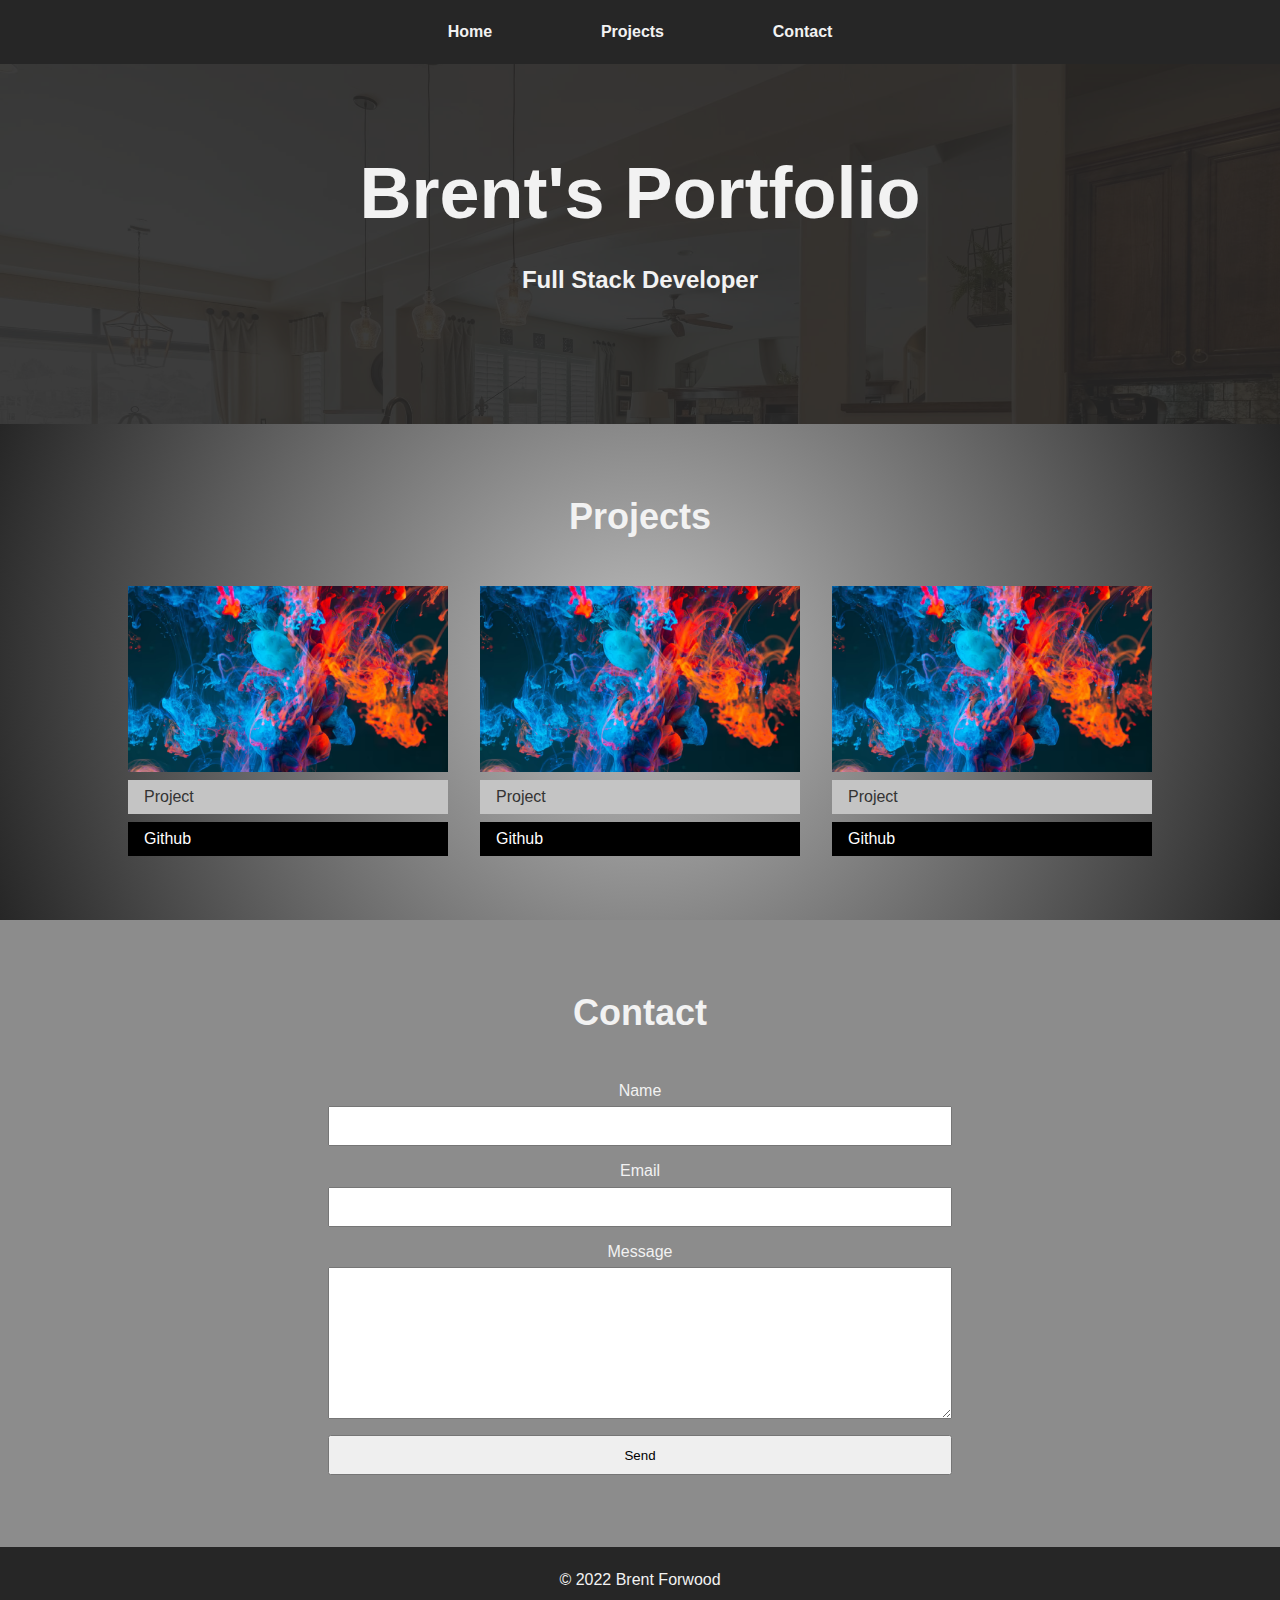
==== index.html @ fcb1ddd3 "Added netlify form validation attribute" ====
<!DOCTYPE html>
<html lang="en">

<head>
    <meta charset="UTF-8">
    <meta http-equiv="X-UA-Compatible" content="IE=edge">
    <meta name="viewport" content="width=device-width, initial-scale=1.0">
    <link rel="stylesheet" href="https://use.fontawesome.com/releases/v5.2.0/css/all.css"
        integrity="sha384-hWVjflwFxL6sNzntih27bfxkr27PmbbK/iSvJ+a4+0owXq79v+lsFkW54bOGbiDQ" crossorigin="anonymous">
    <link rel="stylesheet" href="css/normalize.css">
    <link rel="stylesheet" href="css/style.css">
    <title>Current Portfolio</title>
</head>

<body>
    <header>
        <nav>
            <ul>
                <li><a href="#">home</a></li>
                <li><a href="#gallery">projects</a></li>
                <li><a href="#contact">contact</a></li>
            </ul>
            <div class="hamburger">
                <span class="bar"></span>
                <span class="bar"></span>
                <span class="bar"></span>
            </div>
        </nav>
    </header>
    <main>
        <section id="hero">
            <div class="hero-text">
                <h1 id="home-h">Brent's Portfolio</h1>
                <h6>
                    Full Stack Developer
                </h6>
                <div class="social-media">
                    <a class="button-solid" href="https://www.linkedin.com/in/brentforwood/" target="_blank" rel="noopener">
                        <i class="fab fa-linkedin fa-2x"></i>
                    </a>
                    <a class="button-solid" href="https://github.com/forwoodb" target="_blank" rel="noopener">
                        <i class="fab fa-github fa-2x"></i>
                    </a>
                </div>
            </div>
        </section>
        <section id="gallery">
            <h4>Projects</h4>
            <div class="cards">
                <div class="card">
                    <div class="project">
                        <img class="project-img" src="images/project-1.png" alt="Project">
                        <ul class="project-info">
                            <li><span><u>Languages:</u></span> HTML, CSS, Python</li>
                            <li>Frameworks/Libraries: Django, React, Bootstrap</li>
                            <li>Database: SQLite</li>
                            <li>Environment: Firebase</li>
                        </ul>
                    </div>
                    <a href="#" class="btn-light">
                        <i class="fas fa-eye"></i> Project
                    </a>
                    <a href="#" class="btn-dark">
                        <i class="fab fa-github"></i> Github
                    </a>
                </div>
                <div class="card">
                    <div class="project">
                        <img class="project-img" src="images/project-1.png" alt="Project">
                        <ul class="project-info">
                            <li><span><u>Languages:</u></span> HTML, CSS, Python</li>
                            <li>Frameworks/Libraries: Django, React, Bootstrap</li>
                            <li>Database: SQLite</li>
                            <li>Environment: Firebase</li>
                        </ul>
                    </div>
                    <a href="#" class="btn-light">
                        <i class="fas fa-eye"></i> Project
                    </a>
                    <a href="#" class="btn-dark">
                        <i class="fab fa-github"></i> Github
                    </a>
                </div>
                <div class="card">
                    <div class="project">
                        <img class="project-img" src="images/project-1.png" alt="Project">
                        <ul class="project-info">
                            <li><span><u>Languages:</u></span> HTML, CSS, Python</li>
                            <li>Frameworks/Libraries: Django, React, Bootstrap</li>
                            <li>Database: SQLite</li>
                            <li>Environment: Firebase</li>
                        </ul>
                    </div>
                    <a href="#" class="btn-light">
                        <i class="fas fa-eye"></i> Project
                    </a>
                    <a href="#" class="btn-dark">
                        <i class="fab fa-github"></i> Github
                    </a>
                </div>
            </div>
        </section>
        <section id="contact">
            <h4>Contact</h4>
            <form name="contact" method="POST" netlify-data="true">
                <label for="name">Name</label>
                <input type="text" name="name">
                <label for="email">Email</label>
                <input type="email" name="email" type="email">
                <label for="message">Message</label>
                <textarea name="message" id="" cols="30" rows="10"></textarea>
                <input type="submit" value="Send">
            </form>
        </section>
    </main>
    <footer>
        <p>&copy 2022 Brent Forwood</p>
    </footer>
    <script src="script.js"></script>
</body>

</html>
---- css/style.css ----
/********** General **********/
@media screen and (min-width: 0px) {

    /* Variables */
    :root {
        --font-family: "Roboto", sans-serif;
        --color-one: hsl(240, 0%, 95%);
        --color-two: hsl(240, 0%, 75%);
        --color-three: hsl(240, 0%, 55%);
        --color-four: hsl(240, 0%, 35%);
        --color-five: hsl(240, 0%, 15%);
        --accent: #eece1a;

    }
    
    /* CSS Resets */
    * {
        margin: 0;
        padding: 0;
        box-sizing: border-box;
    }

    body {
        font-family: var(--font-family);
    }

    ul {
        list-style-type: none;
    }

    a {
        text-decoration: none;
        color: var(--color-one);
    }
    h1,
    h2,
    h3,
    h4,
    h5 {
        color: var(--color-one);
    }

    h1 {
        font-size: 72px;
    }

    h2 {
        font-size: 60px;

    }

    h3 {
        font-size: 48px;
    }

    h4 {
        font-size: 36px;
        padding: 2rem;
        text-align: center;
    }

    h5 {
        font-size: 30px;
    }

    h6 {
        font-size: 24px;
    }

    section {
        padding-top: 40px;
        padding-bottom: 40px;
    }
}

/********** Navigation **********/
/* Mobile Navbar */
@media screen and (min-width: 0px) {
    header {
        /* position: sticky;
        top: 0; */

        /* or */

        position: fixed;
        width: 100%;

        z-index: 2;
    }

    nav {
        display: flex;
        justify-content: space-between;
        align-items: center;
        height: 4rem;
        padding: 1rem;
        background-color: var(--color-five);
    }

    nav ul {
        display: flex;
        position: fixed;
        width: 100%;
        text-align: center;
        top: -100%;
        flex-direction: column;
        transition: .25s;
    }

    nav ul.active {
        left: 0;
        top: 4rem;
        background-color: var(--color-five);
    }

    nav ul li {
        margin: 1rem;
        text-transform: capitalize;
    }

    /* Hamburger */
    .hamburger {
        display: block;
        cursor: pointer;
    }

    .bar {
        background-color: var(--color-one);
        height: 3px;
        width: 25px;
        margin: 5px;
        display: block;
    }
}

/* Desktop Navbar */
@media screen and (min-width: 1024px) {
    nav {
        justify-content: center;
        align-items: center;
    }
    nav ul {
        justify-content: center;
        align-items: center;
        position: static;
        width: auto;
        flex-direction: row;
    }

    nav ul li {
        padding: 2rem;
        font-weight: 700;
    }

    nav ul li:hover {
        text-decoration-line: underline;
        text-decoration-thickness: 3px;
        color: var(--accent);
        transition: 0.5s;
        
    }

    .hamburger {
        display: none;
    }
}

/********** Hero Section **********/
@media screen and (min-width: 0px) {
    #hero {
        display: flex;
        justify-content: center;
        align-items: center;
        position: relative;
        background-color: var(--color-five);
        padding-top: 8.5rem;
        padding-bottom: 4rem;
    }
    
    #hero:after {
        background: url('../images/landing.jpg');
        content: '';
        background-size: cover;
        position: absolute;
        top: 0px;
        right: 0px;
        bottom: 0px;
        left: 0px;
        opacity: 0.1;
    }

    .hero-text {
        display: flex;
        flex-direction: column;
        z-index: 1;
    }

    .hero-text h1,
    .hero-text h6,
    .hero-text .social-media {
        text-align: center;
        color: var(--color-one);
        padding: 1rem;
    }

    a {
        padding: 0.4rem;
    }

    .button-solid:hover {
        color: var(--accent);
    }
}

/********** Gallery **********/
@media screen and (min-width: 0px) {
    #gallery {
        background: var(--color-two);
        background: radial-gradient(circle,
                var(--color-two) 0%,
                var(--color-five) 100%);
    }

    .cards {
        display: flex;
        justify-content: center;
        flex-wrap: wrap;
    }

    .card {
        background-color: rgba(red, green, blue, 0);
        width: 20rem;
        margin: 1rem;
        /* opacity: 0; */
    }
    
    .project {
        position: relative;
        padding: 0;
        width: 20rem;
        /* height: 20rem; */
    }
    .project-img {
        width: 100%;
        height: 100%;
        position: absolute;
        transition: 0.5s;
        object-fit: cover;
    }
    .project:hover .project-img {
        filter: blur(20px);
    }
    .project-info {
        color: var(--color-one);
        position: relative;
        padding: 1rem;
        opacity: 0;
        transition: 0.5s;
    }
    .project-info li {
        padding: 0.5rem;
    }
    .project-info span {
        color: var(--color-two);
    }
    .project:hover .project-info {
        opacity: 1;
    }
    .btn,
    .btn-light,
    .btn-dark {
        display: block;
        padding: 0.5rem 1rem;
        border: 0;
        margin: 0.5rem 0;
    }

    .btn:hover,
    .btn-light:hover,
    .btn-dark:hover {
        background: var(--accent);
        color: #000;
    }

    .btn-dark {
        background: black;
        color: #fff;
    }

    .btn-light {
        background: #c4c4c4;
        color: #333;
    }
}

@media screen and (min-width: 1024px) {
    
}

/********** Contact **********/
@media screen and (min-width:0px) {
    #contact {
        background: var(--color-three);
    }

    #contact form {
        display: flex;
        flex-direction: column;
        justify-content: center;
        align-items: center;
        padding: 1rem;
    }

    #contact form label {
        color: var(--color-one);
        text-align: center;
        margin-bottom: 0.4rem;
    }

    #contact form textarea, input {
        width: 95%;
        margin-bottom: 1rem;
    }

    #contact form input {
        height: 2.5rem;
    }
}

@media screen and (min-width:768px) {
    #contact form textarea, input {
        width: 75%;
    }
}

@media screen and (min-width:1024px) {
    #contact form textarea, input {
        width: 50%;
    }
}

/********** Footer **********/
@media screen and (min-width: 0px) {
    footer {
        background-color: var(--color-five);
        color: var(--color-one);
        text-align: center;
        height: 4rem;
    }
    
    footer p {
        padding-top: 1.5rem;
    }
}
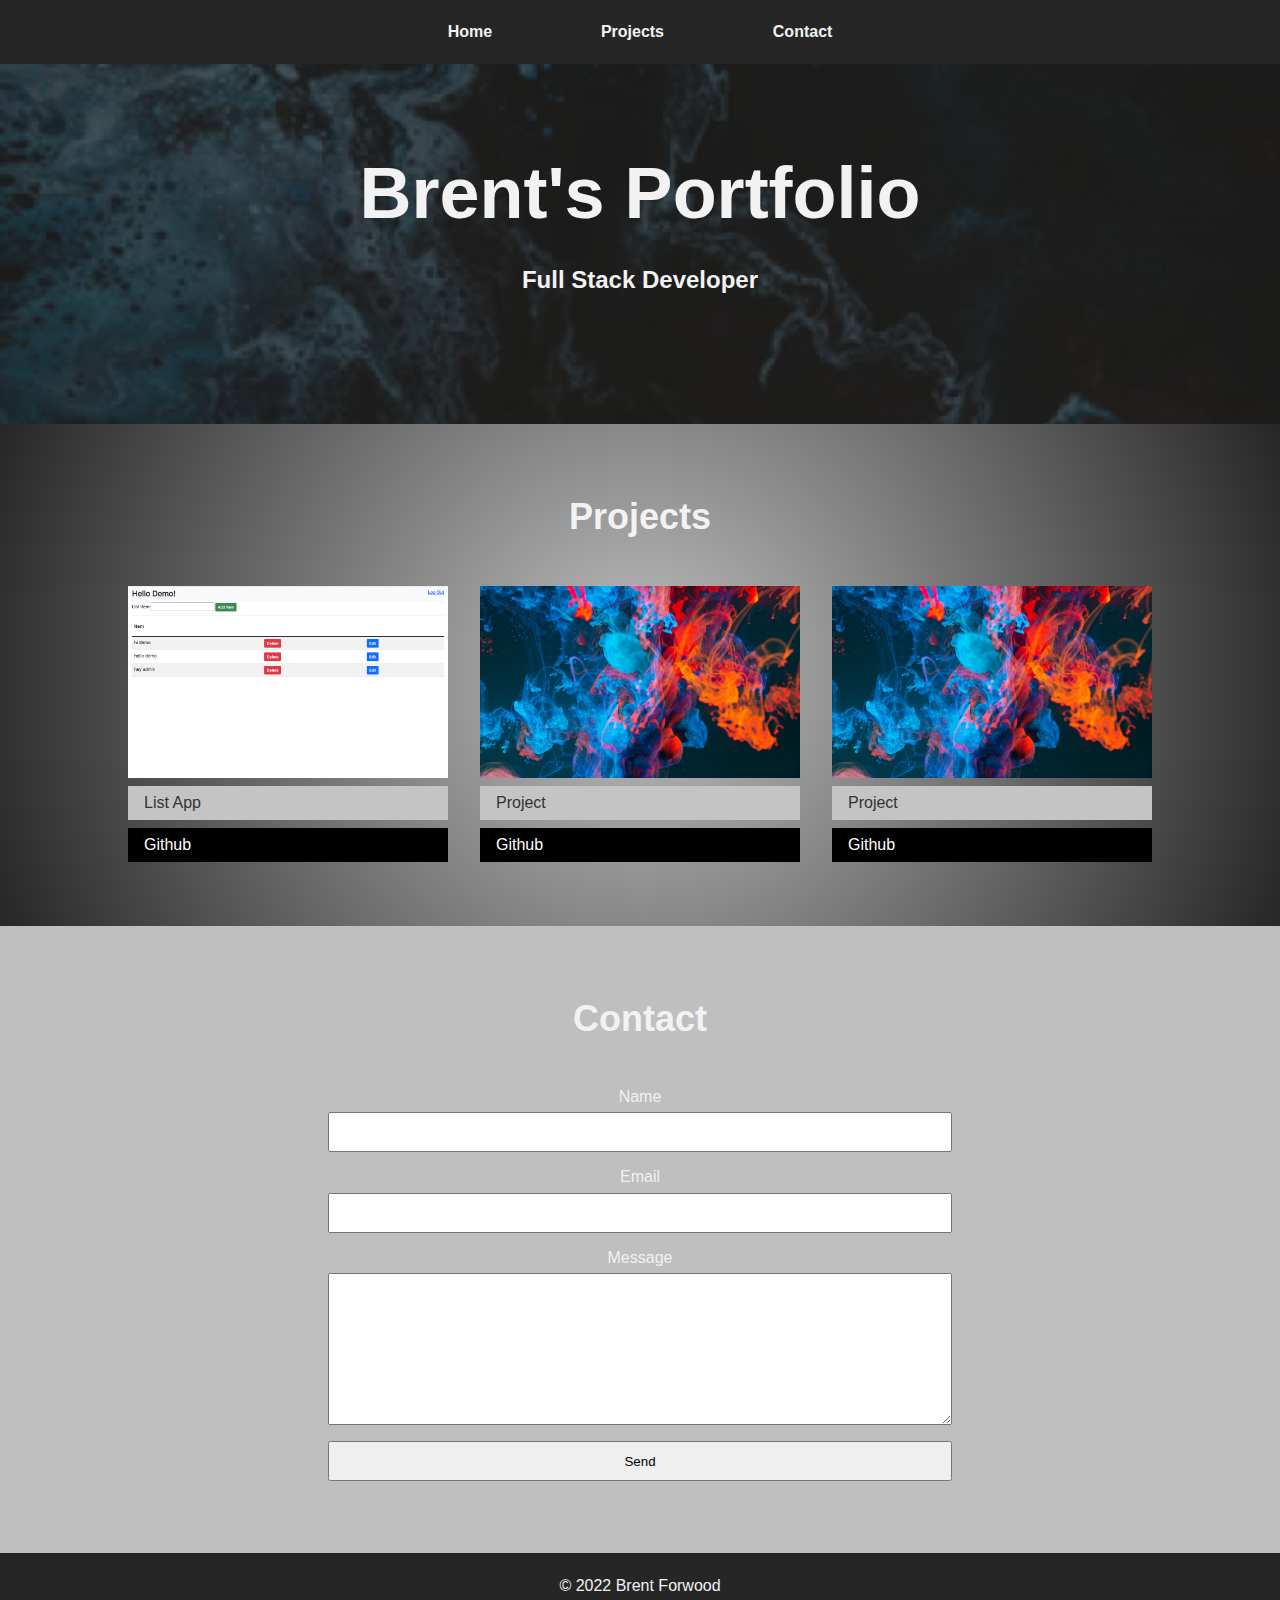
==== commit a869b538: "Aded Django list app project" ====
--- a/index.html
+++ b/index.html
@@ -49,18 +49,17 @@
             <div class="cards">
                 <div class="card">
                     <div class="project">
-                        <img class="project-img" src="images/project-1.png" alt="Project">
+                        <img class="project-img" src="images/list_app.png" alt="Project">
                         <ul class="project-info">
-                            <li><span><u>Languages:</u></span> HTML, CSS, Python</li>
-                            <li>Frameworks/Libraries: Django, React, Bootstrap</li>
+                            <li><u>Languages:</u> HTML, CSS, Python</li>
+                            <li>Frameworks/Libraries: Django, Bootstrap</li>
                             <li>Database: SQLite</li>
-                            <li>Environment: Firebase</li>
                         </ul>
                     </div>
-                    <a href="#" class="btn-light">
-                        <i class="fas fa-eye"></i> Project
+                    <a href="https://floating-cove-82684.herokuapp.com/" target="_blank" class="btn-light">
+                        <i class="fas fa-eye"></i> List App
                     </a>
-                    <a href="#" class="btn-dark">
+                    <a href="https://github.com/forwoodb/list-app-react-firebase" class="btn-dark">
                         <i class="fab fa-github"></i> Github
                     </a>
                 </div>
@@ -102,11 +101,11 @@
         </section>
         <section id="contact">
             <h4>Contact</h4>
-            <form name="contact" method="POST" netlify-data="true">
+            <form name="contact" method="POST" netlify action="/pages/success">
                 <label for="name">Name</label>
                 <input type="text" name="name">
                 <label for="email">Email</label>
-                <input type="email" name="email" type="email">
+                <input type="email" name="email">
                 <label for="message">Message</label>
                 <textarea name="message" id="" cols="30" rows="10"></textarea>
                 <input type="submit" value="Send">
--- a/css/style.css
+++ b/css/style.css
@@ -9,7 +9,7 @@
         --color-three: hsl(240, 0%, 55%);
         --color-four: hsl(240, 0%, 35%);
         --color-five: hsl(240, 0%, 15%);
-        --accent: #eece1a;
+        --accent: #73B1C6;
 
     }
     
@@ -178,7 +178,7 @@
     }
     
     #hero:after {
-        background: url('../images/landing.jpg');
+        background: url('../images/project-2.png');
         content: '';
         background-size: cover;
         position: absolute;
@@ -186,7 +186,7 @@
         right: 0px;
         bottom: 0px;
         left: 0px;
-        opacity: 0.1;
+        opacity: .3;
     }
 
     .hero-text {
@@ -238,7 +238,7 @@
         position: relative;
         padding: 0;
         width: 20rem;
-        /* height: 20rem; */
+        height: 12rem;
     }
     .project-img {
         width: 100%;
@@ -250,12 +250,17 @@
     .project:hover .project-img {
         filter: blur(20px);
     }
-    .project-info {
-        color: var(--color-one);
+    .project-info, .project-info-dark {
         position: relative;
         padding: 1rem;
         opacity: 0;
         transition: 0.5s;
+    }
+    .project-info {
+        color: var(--color-five);
+    }
+    .project-info-dark {
+        color: var(--color-one);
     }
     .project-info li {
         padding: 0.5rem;
@@ -293,14 +298,10 @@
     }
 }
 
-@media screen and (min-width: 1024px) {
-    
-}
-
 /********** Contact **********/
 @media screen and (min-width:0px) {
     #contact {
-        background: var(--color-three);
+        background: var(--color-two);
     }
 
     #contact form {
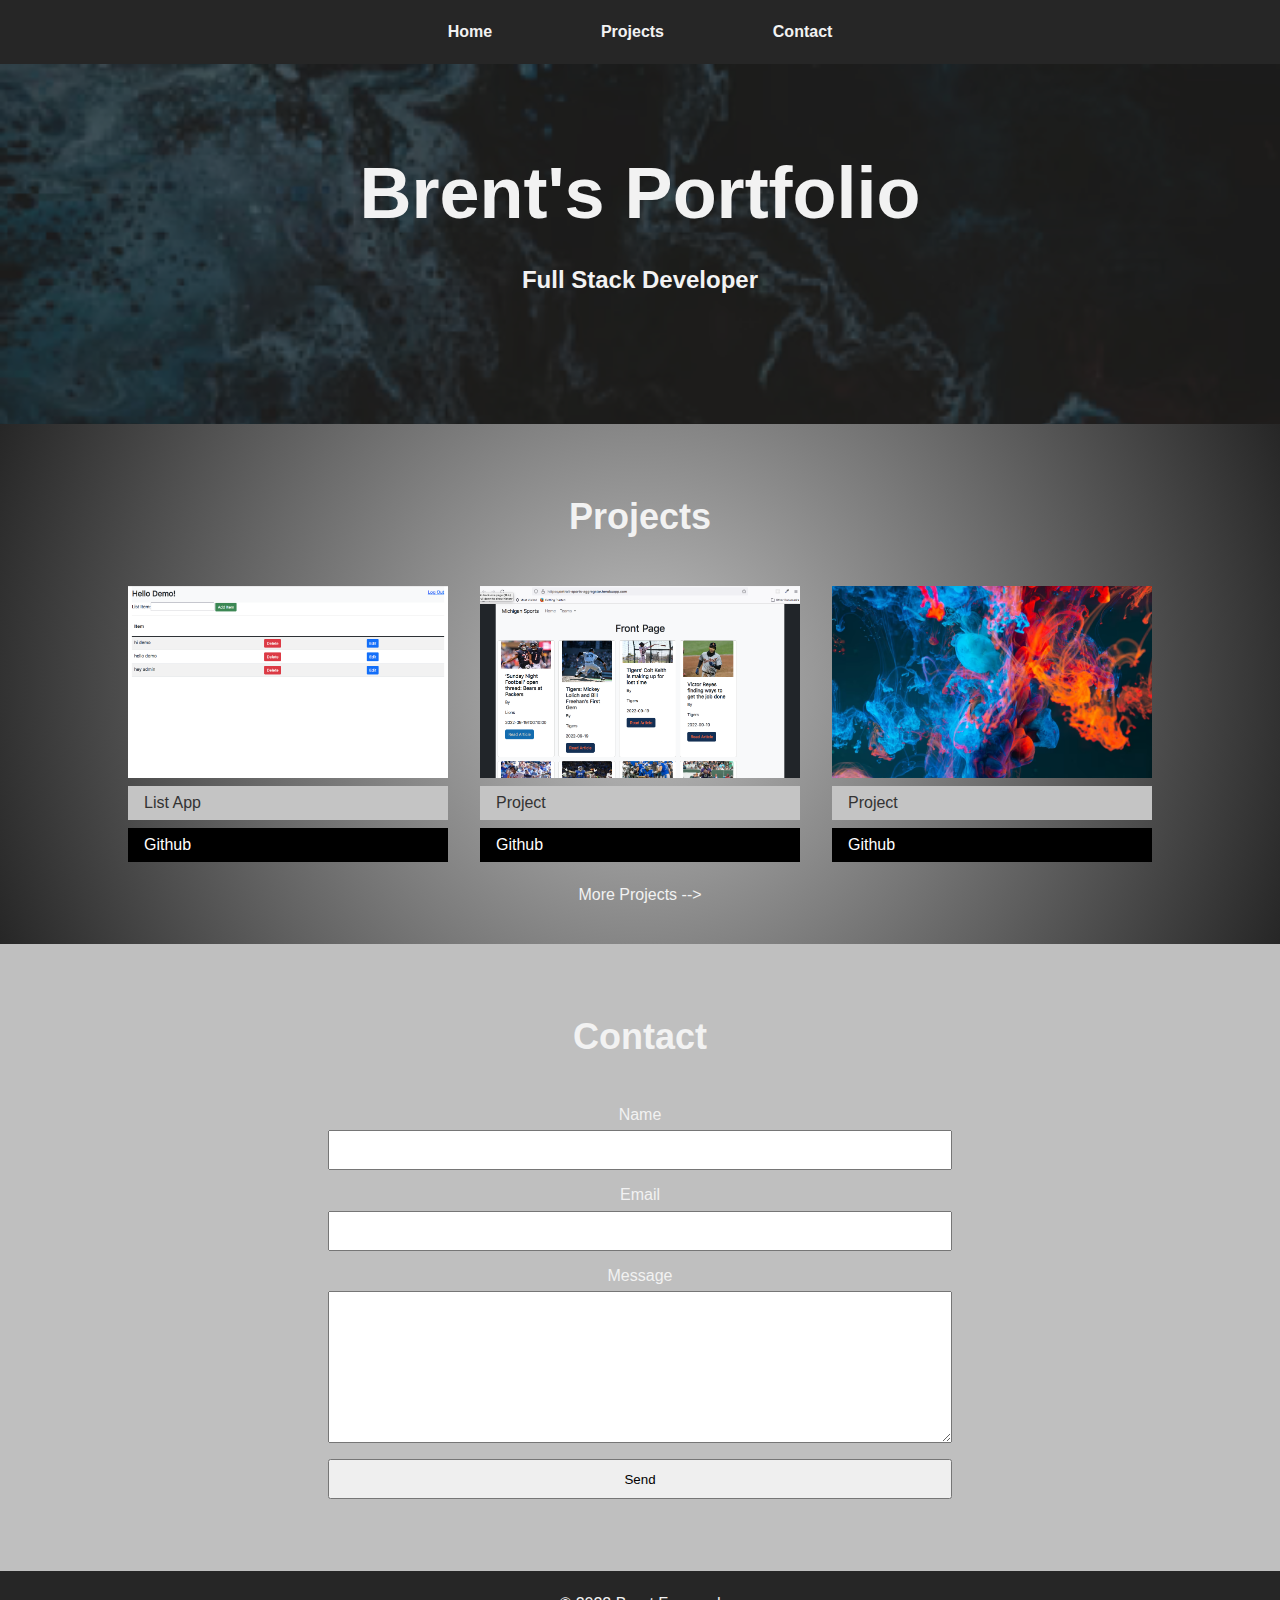
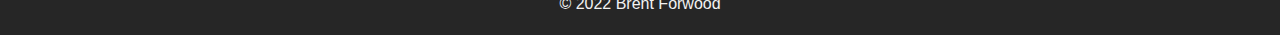
==== commit f61f4ed7: "Added more-projects, changed text formatting on cards." ====
--- a/index.html
+++ b/index.html
@@ -25,7 +25,7 @@
                 <span class="bar"></span>
                 <span class="bar"></span>
             </div>
-        </nav>
+        </nav> 
     </header>
     <main>
         <section id="hero">
@@ -51,15 +51,31 @@
                     <div class="project">
                         <img class="project-img" src="images/list_app.png" alt="Project">
                         <ul class="project-info">
-                            <li><u>Languages:</u> HTML, CSS, Python</li>
-                            <li>Frameworks/Libraries: Django, Bootstrap</li>
-                            <li>Database: SQLite</li>
+                            <li><u>Languages</u>: HTML, CSS, Python</li>
+                            <li><u>Frameworks/Libraries</u>: Django, Bootstrap</li>
+                            <li><u>Database</u>: SQLite</li>
                         </ul>
                     </div>
                     <a href="https://floating-cove-82684.herokuapp.com/" target="_blank" class="btn-light">
                         <i class="fas fa-eye"></i> List App
                     </a>
-                    <a href="https://github.com/forwoodb/list-app-react-firebase" class="btn-dark">
+                    <a href="https://github.com/forwoodb/list-app-react-firebase" class="btn-dark" target="_blank">
+                        <i class="fab fa-github"></i> Github
+                    </a>
+                </div>
+                <div class="card">
+                    <div class="project">
+                        <img class="project-img" src="images/det_sports.png" alt="Project">
+                        <ul class="project-info">
+                            <li><u>Languages</u>:  HTML, CSS, Python</li>
+                            <li><u>Frameworks/Libraries</u>:  Django, Bootstrap, Selenium</li>
+                            <li><u>Database</u>: SQLite</li>
+                        </ul>
+                    </div>
+                    <a href="https://detroit-sports-aggregator.herokuapp.com/" class="btn-light" target="_blank">
+                        <i class="fas fa-eye"></i> Project
+                    </a>
+                    <a href="#" class="btn-dark" target="_blank">
                         <i class="fab fa-github"></i> Github
                     </a>
                 </div>
@@ -67,37 +83,21 @@
                     <div class="project">
                         <img class="project-img" src="images/project-1.png" alt="Project">
                         <ul class="project-info">
-                            <li><span><u>Languages:</u></span> HTML, CSS, Python</li>
-                            <li>Frameworks/Libraries: Django, React, Bootstrap</li>
-                            <li>Database: SQLite</li>
-                            <li>Environment: Firebase</li>
+                            <li><u>Languages</u>: HTML, CSS, Python</li>
+                            <li><u>Frameworks/Libraries</u>: Django, React, Bootstrap</li>
+                            <li><u>Database</u>: SQLite</li>
+                            <li><u>Environment</u>: Firebase</li>
                         </ul>
                     </div>
-                    <a href="#" class="btn-light">
+                    <a href="#" class="btn-light" target="_blank">
                         <i class="fas fa-eye"></i> Project
                     </a>
-                    <a href="#" class="btn-dark">
-                        <i class="fab fa-github"></i> Github
-                    </a>
-                </div>
-                <div class="card">
-                    <div class="project">
-                        <img class="project-img" src="images/project-1.png" alt="Project">
-                        <ul class="project-info">
-                            <li><span><u>Languages:</u></span> HTML, CSS, Python</li>
-                            <li>Frameworks/Libraries: Django, React, Bootstrap</li>
-                            <li>Database: SQLite</li>
-                            <li>Environment: Firebase</li>
-                        </ul>
-                    </div>
-                    <a href="#" class="btn-light">
-                        <i class="fas fa-eye"></i> Project
-                    </a>
-                    <a href="#" class="btn-dark">
+                    <a href="#" class="btn-dark" target="_blank">
                         <i class="fab fa-github"></i> Github
                     </a>
                 </div>
             </div>
+            <p><a href="more-projects.html" target="_blank">More Projects --></a></p>
         </section>
         <section id="contact">
             <h4>Contact</h4>
--- a/css/style.css
+++ b/css/style.css
@@ -31,6 +31,10 @@
     a {
         text-decoration: none;
         color: var(--color-one);
+    }
+
+    a:hover {
+        color: var(--accent);
     }
     h1,
     h2,
@@ -215,7 +219,6 @@
 /********** Gallery **********/
 @media screen and (min-width: 0px) {
     #gallery {
-        background: var(--color-two);
         background: radial-gradient(circle,
                 var(--color-two) 0%,
                 var(--color-five) 100%);
@@ -264,9 +267,6 @@
     }
     .project-info li {
         padding: 0.5rem;
-    }
-    .project-info span {
-        color: var(--color-two);
     }
     .project:hover .project-info {
         opacity: 1;
@@ -296,7 +296,17 @@
         background: #c4c4c4;
         color: #333;
     }
-}
+
+    #gallery p {
+        text-align: center;
+    }
+}
+
+/* @media(min-width: 768px) {
+    .cards {
+        justify-content: flex-start;
+    }
+} */
 
 /********** Contact **********/
 @media screen and (min-width:0px) {
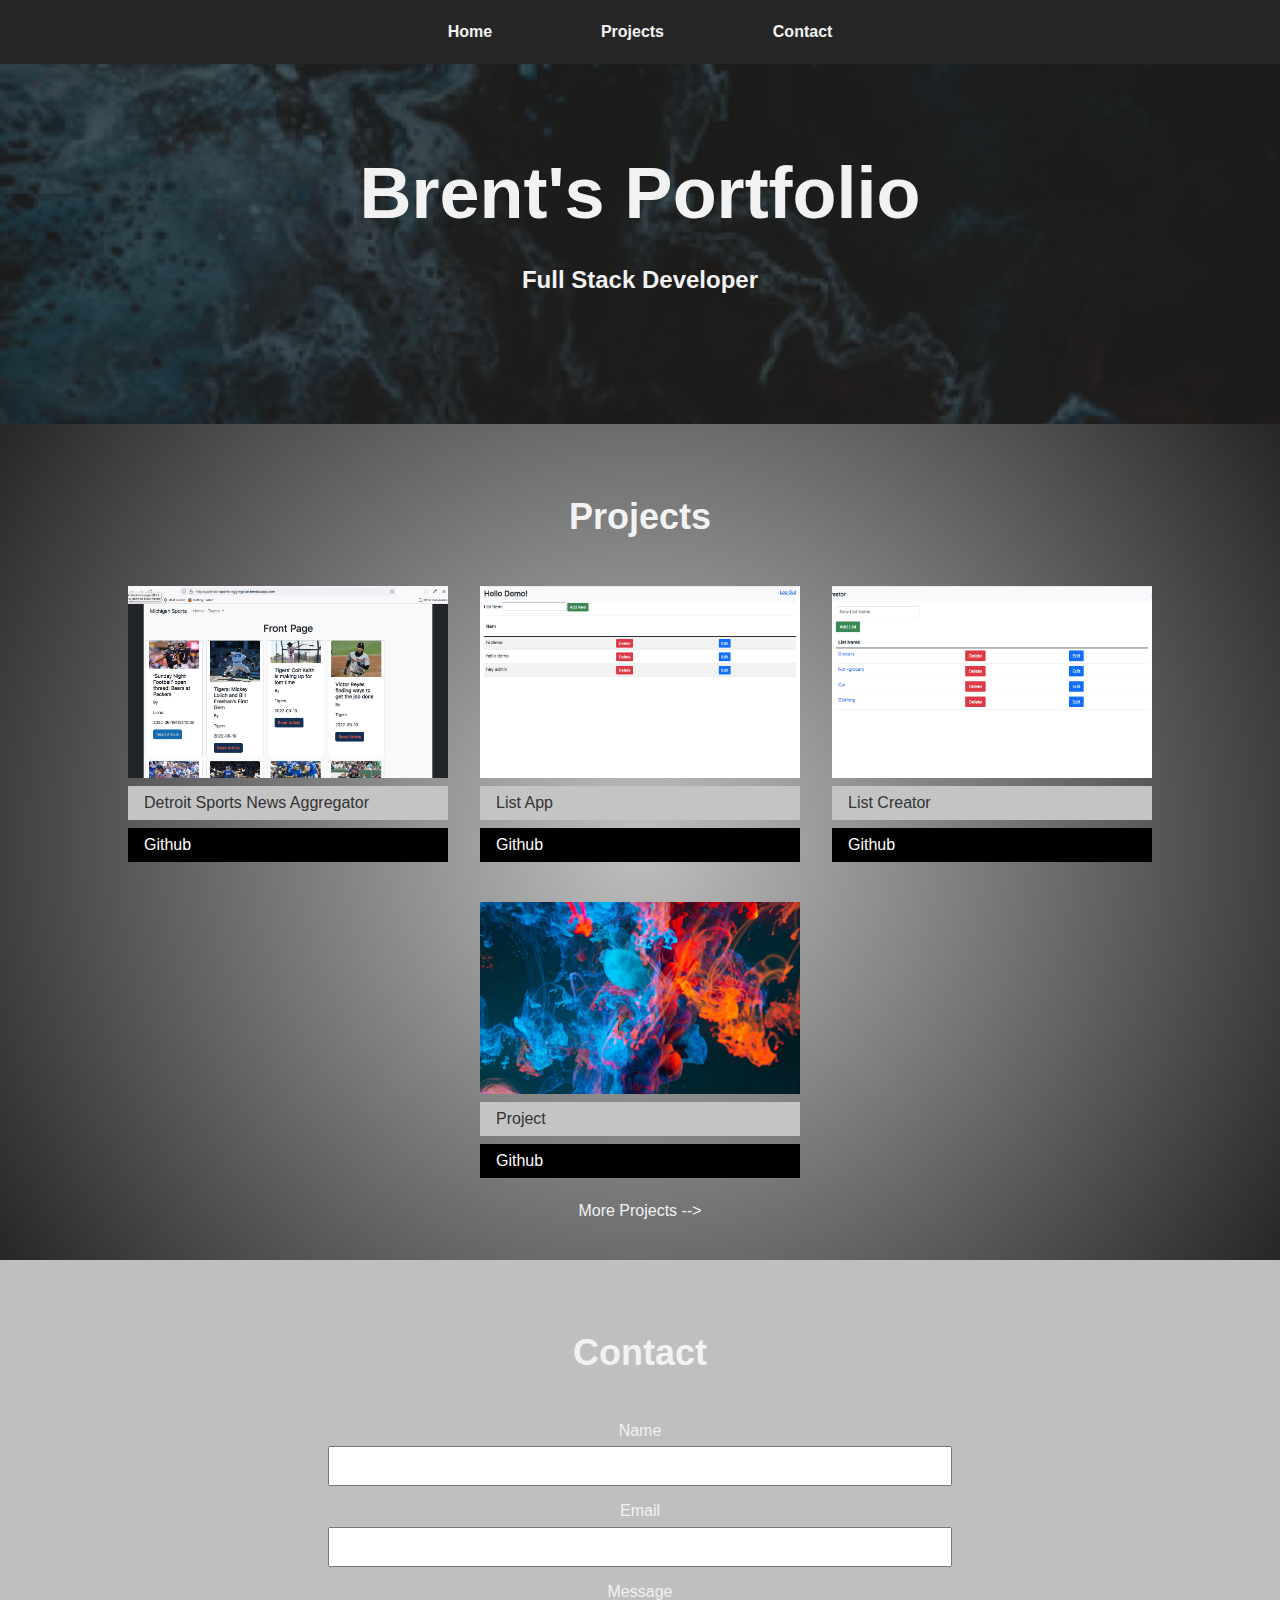
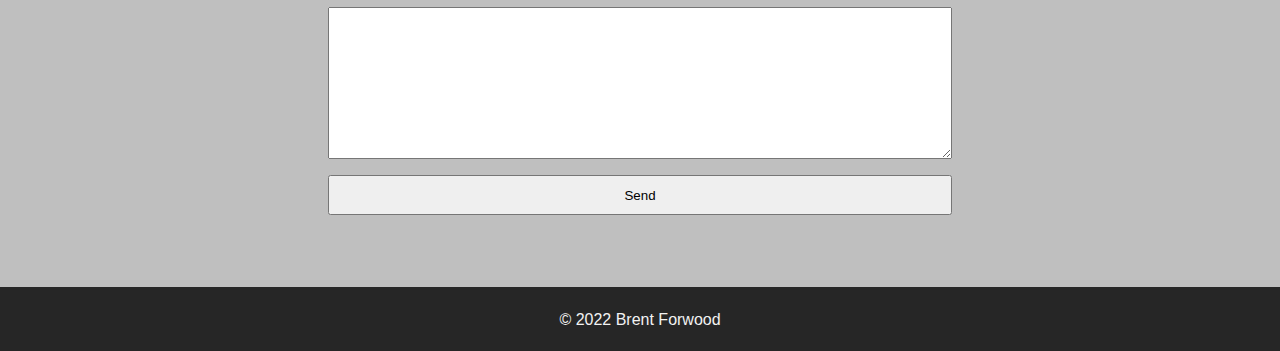
==== commit f5ffe9c5: "Added Django List Creator" ====
--- a/index.html
+++ b/index.html
@@ -49,6 +49,22 @@
             <div class="cards">
                 <div class="card">
                     <div class="project">
+                        <img class="project-img" src="images/det_sports.png" alt="Project">
+                        <ul class="project-info">
+                            <li><u>Languages</u>: HTML, CSS, Python</li>
+                            <li><u>Frameworks/Libraries</u>: Django, Bootstrap, Selenium</li>
+                            <li><u>Database</u>: SQLite</li>
+                        </ul>
+                    </div>
+                    <a href="https://detroit-sports-aggregator.herokuapp.com/" class="btn-light" target="_blank">
+                        <i class="fas fa-eye"></i> Detroit Sports News Aggregator
+                    </a>
+                    <a href="https://github.com/forwoodb/Detroit-Sports-Aggregator" class="btn-dark" target="_blank">
+                        <i class="fab fa-github"></i> Github
+                    </a>
+                </div>
+                <div class="card">
+                    <div class="project">
                         <img class="project-img" src="images/list_app.png" alt="Project">
                         <ul class="project-info">
                             <li><u>Languages</u>: HTML, CSS, Python</li>
@@ -65,17 +81,17 @@
                 </div>
                 <div class="card">
                     <div class="project">
-                        <img class="project-img" src="images/det_sports.png" alt="Project">
+                        <img class="project-img" src="images/list-creator.png" alt="Project">
                         <ul class="project-info">
-                            <li><u>Languages</u>:  HTML, CSS, Python</li>
-                            <li><u>Frameworks/Libraries</u>:  Django, Bootstrap, Selenium</li>
+                            <li><u>Languages</u>: HTML, CSS, Python</li>
+                            <li><u>Frameworks/Libraries</u>: Django, Bootstrap</li>
                             <li><u>Database</u>: SQLite</li>
                         </ul>
                     </div>
-                    <a href="https://detroit-sports-aggregator.herokuapp.com/" class="btn-light" target="_blank">
-                        <i class="fas fa-eye"></i> Project
+                    <a href="https://list-creator.herokuapp.com/" class="btn-light" target="_blank">
+                        <i class="fas fa-eye"></i> List Creator
                     </a>
-                    <a href="#" class="btn-dark" target="_blank">
+                    <a href="https://github.com/forwoodb/ListCreator" class="btn-dark" target="_blank">
                         <i class="fab fa-github"></i> Github
                     </a>
                 </div>
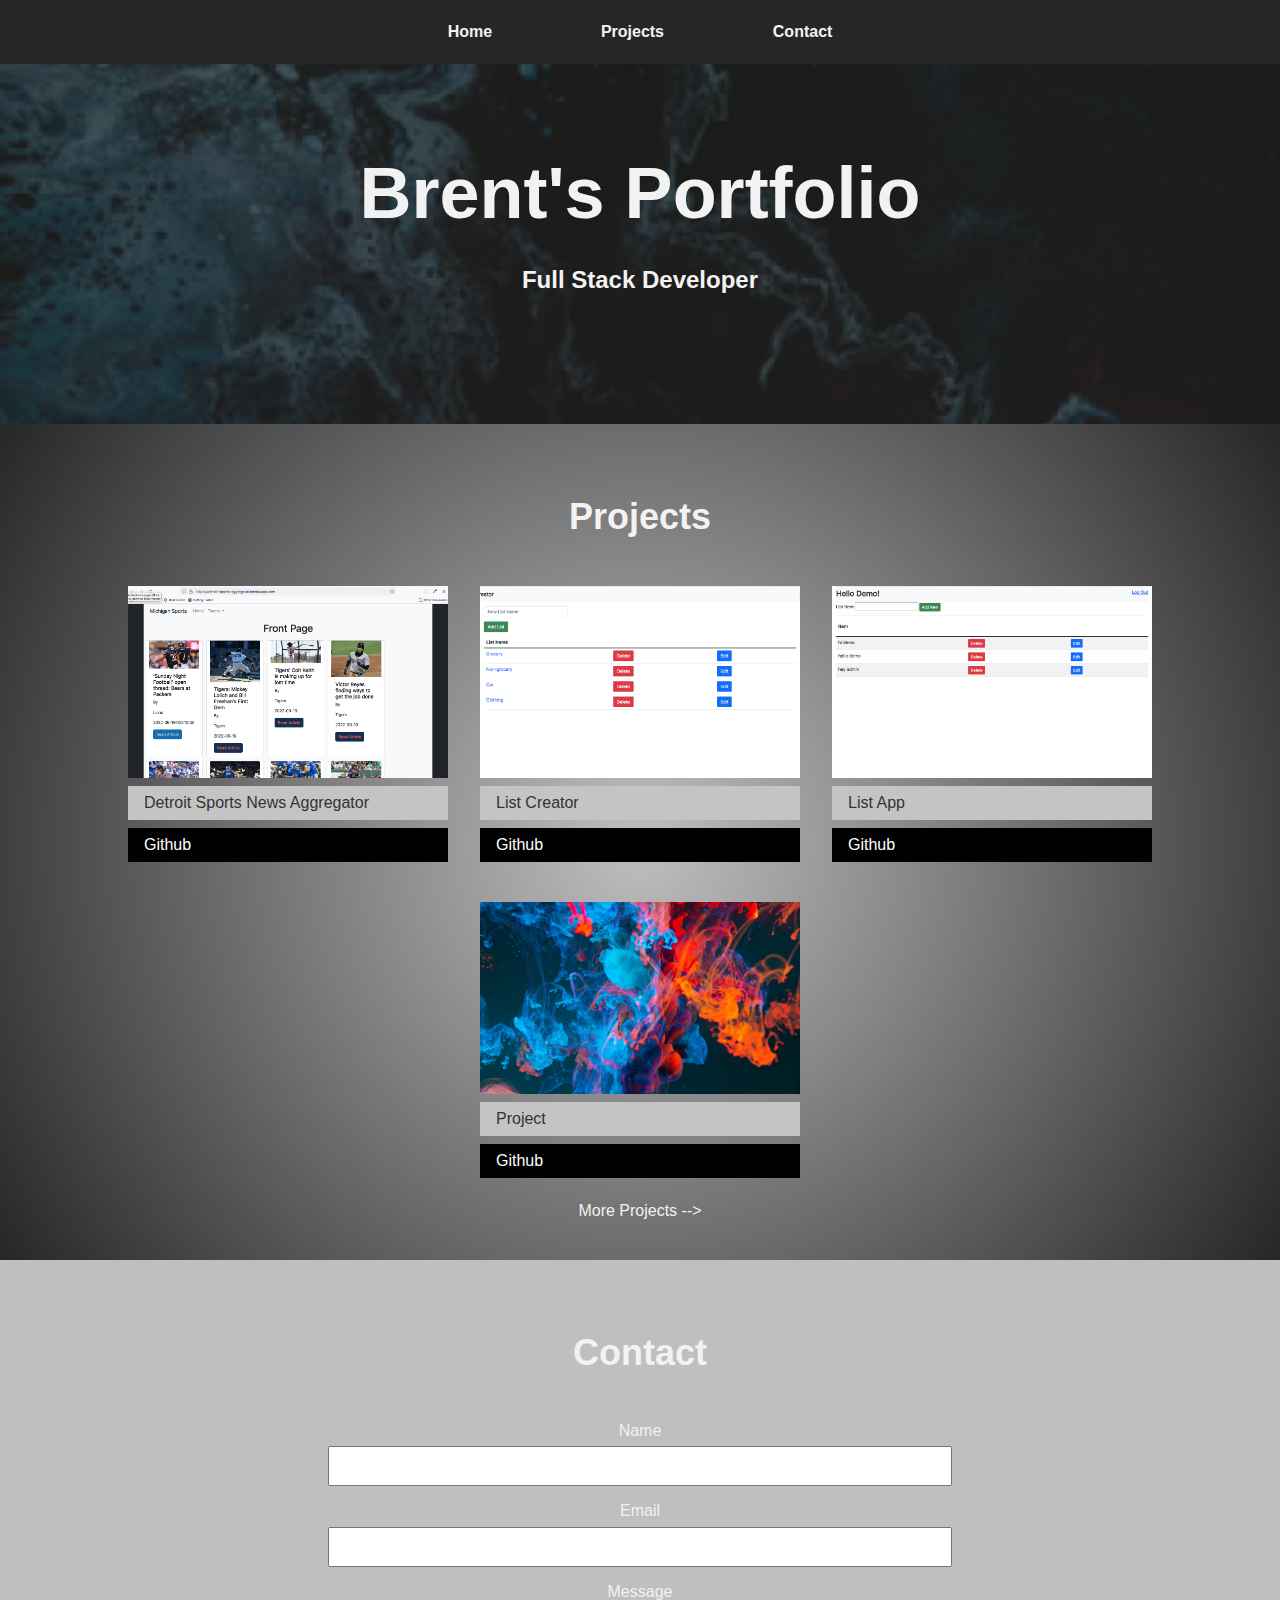
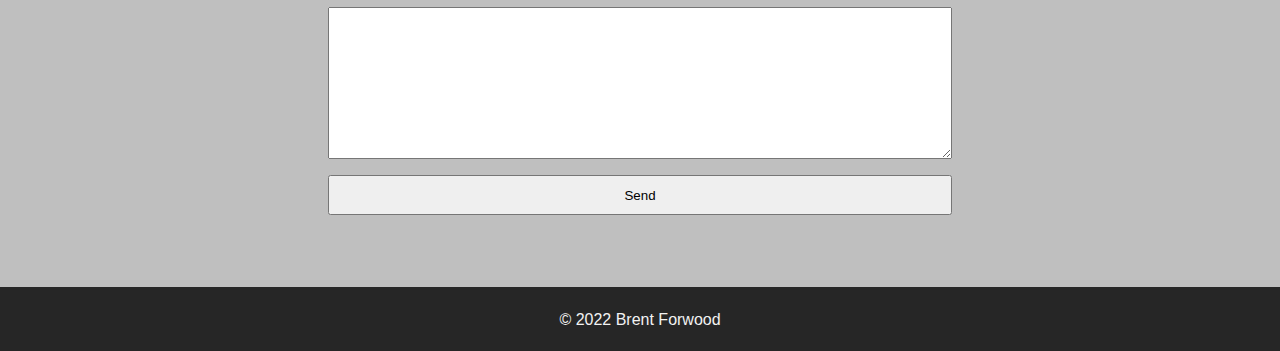
==== commit 4c4697db: "Added Example Blog" ====
--- a/index.html
+++ b/index.html
@@ -65,6 +65,22 @@
                 </div>
                 <div class="card">
                     <div class="project">
+                        <img class="project-img" src="images/list-creator.png" alt="Project">
+                        <ul class="project-info">
+                            <li><u>Languages</u>: HTML, CSS, Python</li>
+                            <li><u>Frameworks/Libraries</u>: Django, Bootstrap</li>
+                            <li><u>Database</u>: SQLite</li>
+                        </ul>
+                    </div>
+                    <a href="https://list-creator.herokuapp.com/" class="btn-light" target="_blank">
+                        <i class="fas fa-eye"></i> List Creator
+                    </a>
+                    <a href="https://github.com/forwoodb/ListCreator" class="btn-dark" target="_blank">
+                        <i class="fab fa-github"></i> Github
+                    </a>
+                </div>
+                <div class="card">
+                    <div class="project">
                         <img class="project-img" src="images/list_app.png" alt="Project">
                         <ul class="project-info">
                             <li><u>Languages</u>: HTML, CSS, Python</li>
@@ -76,22 +92,6 @@
                         <i class="fas fa-eye"></i> List App
                     </a>
                     <a href="https://github.com/forwoodb/list-app-react-firebase" class="btn-dark" target="_blank">
-                        <i class="fab fa-github"></i> Github
-                    </a>
-                </div>
-                <div class="card">
-                    <div class="project">
-                        <img class="project-img" src="images/list-creator.png" alt="Project">
-                        <ul class="project-info">
-                            <li><u>Languages</u>: HTML, CSS, Python</li>
-                            <li><u>Frameworks/Libraries</u>: Django, Bootstrap</li>
-                            <li><u>Database</u>: SQLite</li>
-                        </ul>
-                    </div>
-                    <a href="https://list-creator.herokuapp.com/" class="btn-light" target="_blank">
-                        <i class="fas fa-eye"></i> List Creator
-                    </a>
-                    <a href="https://github.com/forwoodb/ListCreator" class="btn-dark" target="_blank">
                         <i class="fab fa-github"></i> Github
                     </a>
                 </div>
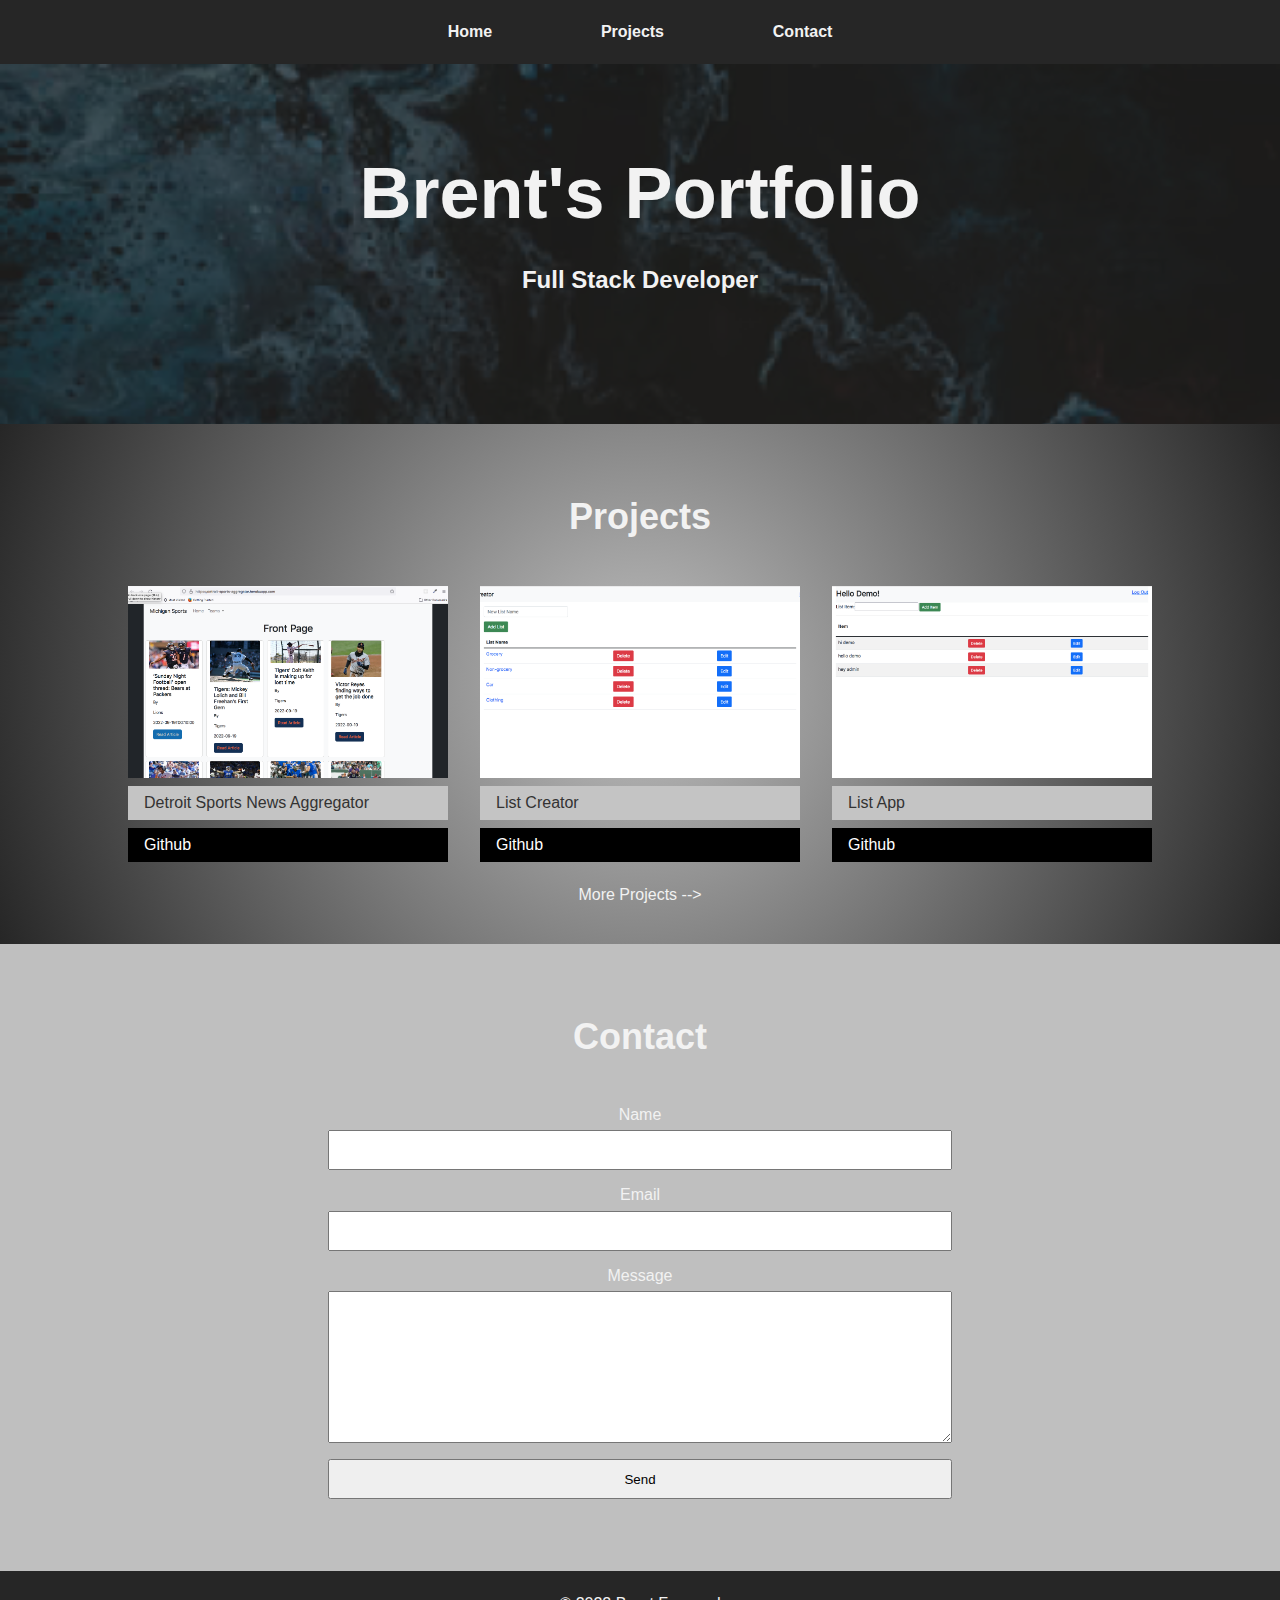
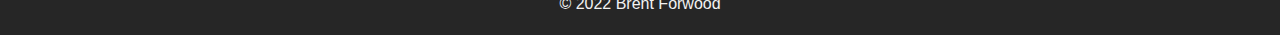
==== commit fe57e7f8: "Converted png to webp" ====
--- a/index.html
+++ b/index.html
@@ -49,7 +49,7 @@
             <div class="cards">
                 <div class="card">
                     <div class="project">
-                        <img class="project-img" src="images/det_sports.png" alt="Project">
+                        <img class="project-img" src="images/det_sports.webp" alt="Project">
                         <ul class="project-info">
                             <li><u>Languages</u>: HTML, CSS, Python</li>
                             <li><u>Frameworks/Libraries</u>: Django, Bootstrap, Selenium</li>
@@ -65,7 +65,7 @@
                 </div>
                 <div class="card">
                     <div class="project">
-                        <img class="project-img" src="images/list-creator.png" alt="Project">
+                        <img class="project-img" src="images/list-creator.webp" alt="Project">
                         <ul class="project-info">
                             <li><u>Languages</u>: HTML, CSS, Python</li>
                             <li><u>Frameworks/Libraries</u>: Django, Bootstrap</li>
@@ -81,7 +81,7 @@
                 </div>
                 <div class="card">
                     <div class="project">
-                        <img class="project-img" src="images/list_app.png" alt="Project">
+                        <img class="project-img" src="images/list_app.webp" alt="Project">
                         <ul class="project-info">
                             <li><u>Languages</u>: HTML, CSS, Python</li>
                             <li><u>Frameworks/Libraries</u>: Django, Bootstrap</li>
@@ -95,9 +95,9 @@
                         <i class="fab fa-github"></i> Github
                     </a>
                 </div>
-                <div class="card">
+                <!-- <div class="card" hidden>
                     <div class="project">
-                        <img class="project-img" src="images/project-1.png" alt="Project">
+                        <img class="project-img" src="images/project-1.webp" alt="Project">
                         <ul class="project-info">
                             <li><u>Languages</u>: HTML, CSS, Python</li>
                             <li><u>Frameworks/Libraries</u>: Django, React, Bootstrap</li>
@@ -111,7 +111,7 @@
                     <a href="#" class="btn-dark" target="_blank">
                         <i class="fab fa-github"></i> Github
                     </a>
-                </div>
+                </div> -->
             </div>
             <p><a href="more-projects.html" target="_blank">More Projects --></a></p>
         </section>
